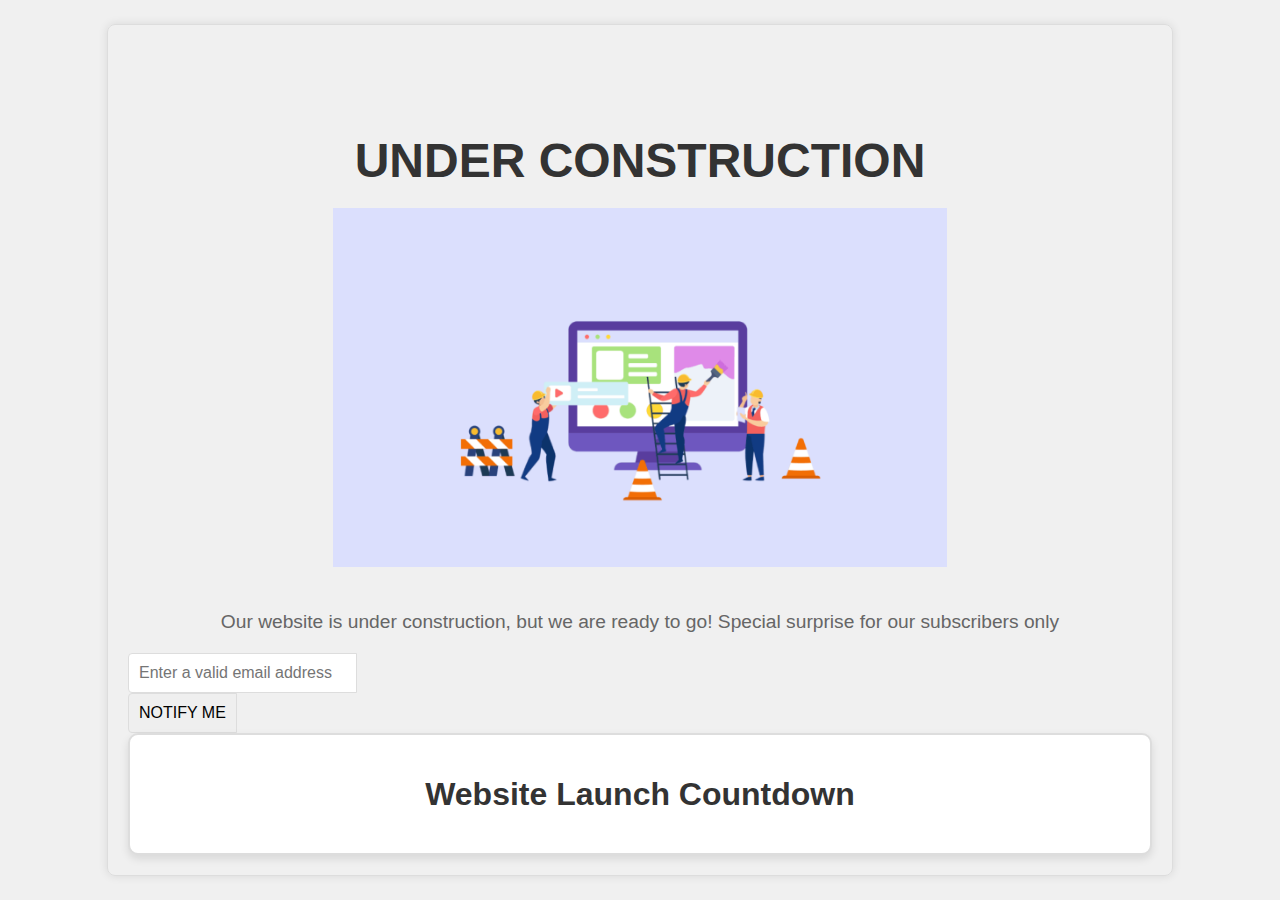
==== index.html @ 3c710b71 "update" ====
<!DOCTYPE html>
<html lang="en">
<head>
    <meta charset="UTF-8">
    <meta name="viewport" content="width=device-width, initial-scale=1.0">
    <title>Under Construction</title>
    <link rel="shortcut icon" type="x-icon" href="logo.png">
    <link rel="stylesheet" href="style.css">
    <style>
        body {
            font-family: Arial, sans-serif;
            display: flex;
            justify-content: center;
            align-items: center;
            height: 100vh;
            background-color: #f0f0f0;
        }
        .countdown {
            text-align: center;
            background: #fff;
            padding: 20px;
            border: 2px solid #ddd;
            border-radius: 10px;
            box-shadow: 0 4px 8px rgba(0, 0, 0, 0.1);
            
        }
        .countdown h1 {
            font-size: 2em;
            margin-bottom: 20px;
        }
        .countdown div {
            font-size: 1.5em;
        }
    </style>
</head>
<body>
    <div class="container">
        <h1>UNDER CONSTRUCTION</h1>
        <div class="construction-sign">
            <img src="construction-sign.png" alt="Under Construction">
        </div>
        <p>Our website is under construction, but we are ready to go! Special surprise for our subscribers only</p>
        <form action="https://api.web3forms.com/submit" method="POST">

            <input type="hidden" name="access_key" value="2a504369-e3d3-4a8f-8441-d31168070d09">

            <input class="notify-form"  type="email" placeholder="Enter a valid email address" required>
            <button class="notify-form"  type="submit">NOTIFY ME</button>
        </form>
        <div class="countdown">
            <h1>Website Launch Countdown</h1>
            <div id="timer"></div>
        </div>
    
        <script>
            // Set the date we're counting down to
            var countDownDate = new Date("August 25, 2024 00:00:00").getTime();
    
            // Update the count down every 1 second
            var x = setInterval(function() {
                // Get today's date and time
                var now = new Date().getTime();
    
                // Find the distance between now and the count down date
                var distance = countDownDate - now;
    
                // Time calculations for days, hours, minutes and seconds
                var days = Math.floor(distance / (1000 * 60 * 60 * 24));
                var hours = Math.floor((distance % (1000 * 60 * 60 * 24)) / (1000 * 60 * 60));
                var minutes = Math.floor((distance % (1000 * 60 * 60)) / (1000 * 60));
                var seconds = Math.floor((distance % (1000 * 60)) / 1000);
    
                // Display the result in the element with id="timer"
                document.getElementById("timer").innerHTML = days + "d " + hours + "h " +
                    minutes + "m " + seconds + "s ";
    
                // If the count down is finished, write some text
                if (distance < 0) {
                    clearInterval(x);
                    document.getElementById("timer").innerHTML = "EXPIRED";
                }
            }, 1000);
        </script>
    </div>
</body>
</html>
---- style.css ----
body {
    font-family: Arial, sans-serif;
    background-color: #fff;
    margin: 0;
    padding: 0;
    display: flex;
    justify-content: center;
    align-items: center;
    height: 100vh;
    text-align: center;
}

.container {
    max-width: 1024px;
    margin: 0 auto;
    padding: 20px; padding-top: 2cm;
    border: 1px solid #ddd;
    border-radius: 8px;
    box-shadow: 0 0 10px rgba(0, 0, 0, 0.1);
}

h1 {
    font-size: 3em;
    margin-bottom: 20px;
    color: #333;
}

.construction-sign img {
    width: 60%;
    margin-bottom: 20px;
}

p {
    font-size: 1.2em;
    color: #666;
    margin-bottom: 20px;
}

.notify-form {
    display: flex;
    justify-content: center;
    align-items: center;
}

.notify-form {
    padding: 10px;
    font-size: 1em;
    border: 1px solid #ddd;
    border-radius: 4px 0 0 4px;
    outline: none;
}

.notify-form button {
    padding: 10px 20px;
    font-size: 1em;
    border: 1px solid #ddd;
    border-radius: 0 4px 4px 0;
    background-color: #333;
    color: #fff;
    cursor: pointer;
    outline: none;
}

.notify-form button:hover {
    background-color: #555;
}
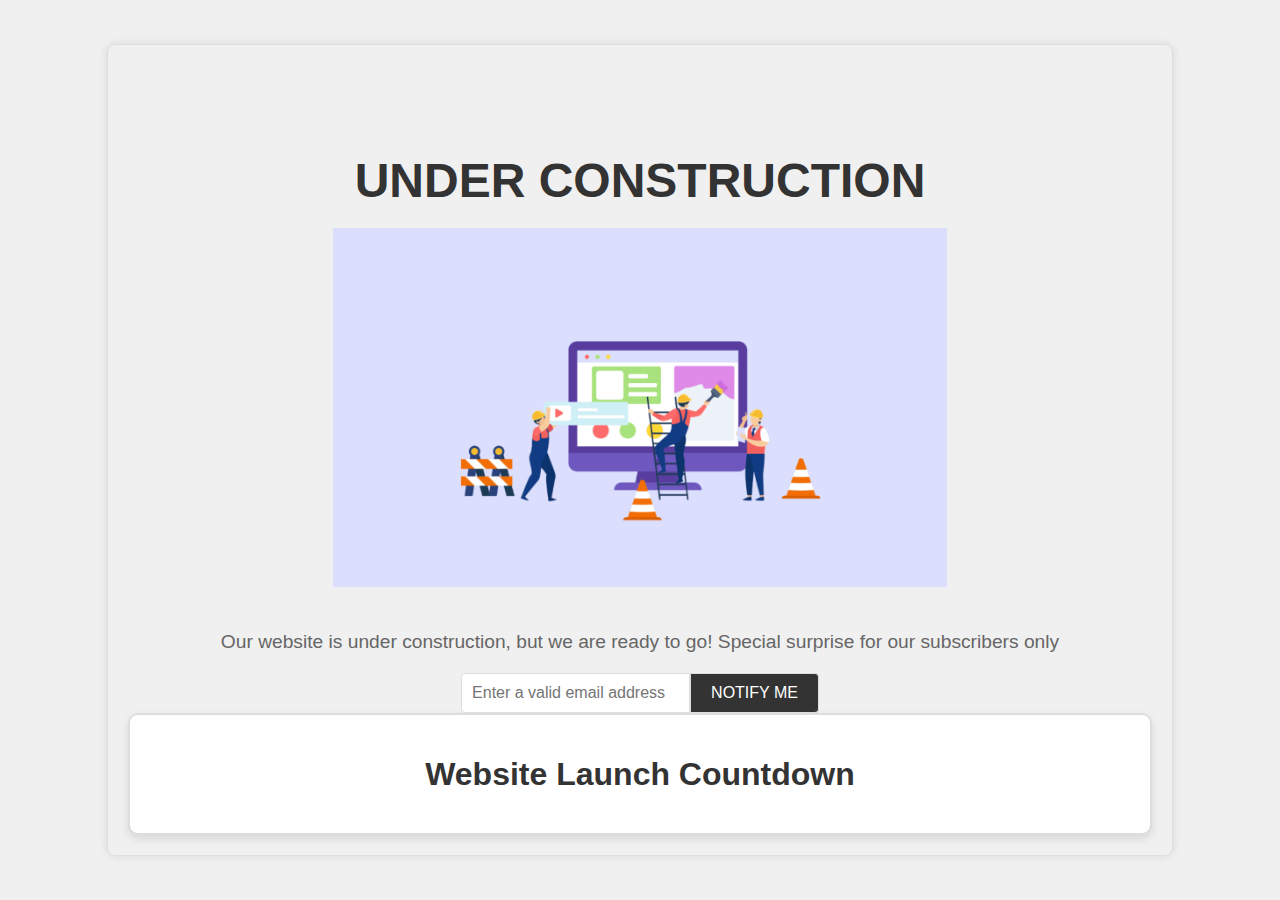
==== commit dbcd72b7: "back" ====
--- a/index.html
+++ b/index.html
@@ -40,12 +40,12 @@
             <img src="construction-sign.png" alt="Under Construction">
         </div>
         <p>Our website is under construction, but we are ready to go! Special surprise for our subscribers only</p>
-        <form action="https://api.web3forms.com/submit" method="POST">
+        <form class="notify-form" action="https://api.web3forms.com/submit" method="POST">
 
             <input type="hidden" name="access_key" value="2a504369-e3d3-4a8f-8441-d31168070d09">
-
-            <input class="notify-form"  type="email" placeholder="Enter a valid email address" required>
-            <button class="notify-form"  type="submit">NOTIFY ME</button>
+            
+            <input type="email" placeholder="Enter a valid email address" required>
+            <button type="submit">NOTIFY ME</button>
         </form>
         <div class="countdown">
             <h1>Website Launch Countdown</h1>
--- a/style.css
+++ b/style.css
@@ -42,7 +42,7 @@
     align-items: center;
 }
 
-.notify-form {
+.notify-form input {
     padding: 10px;
     font-size: 1em;
     border: 1px solid #ddd;
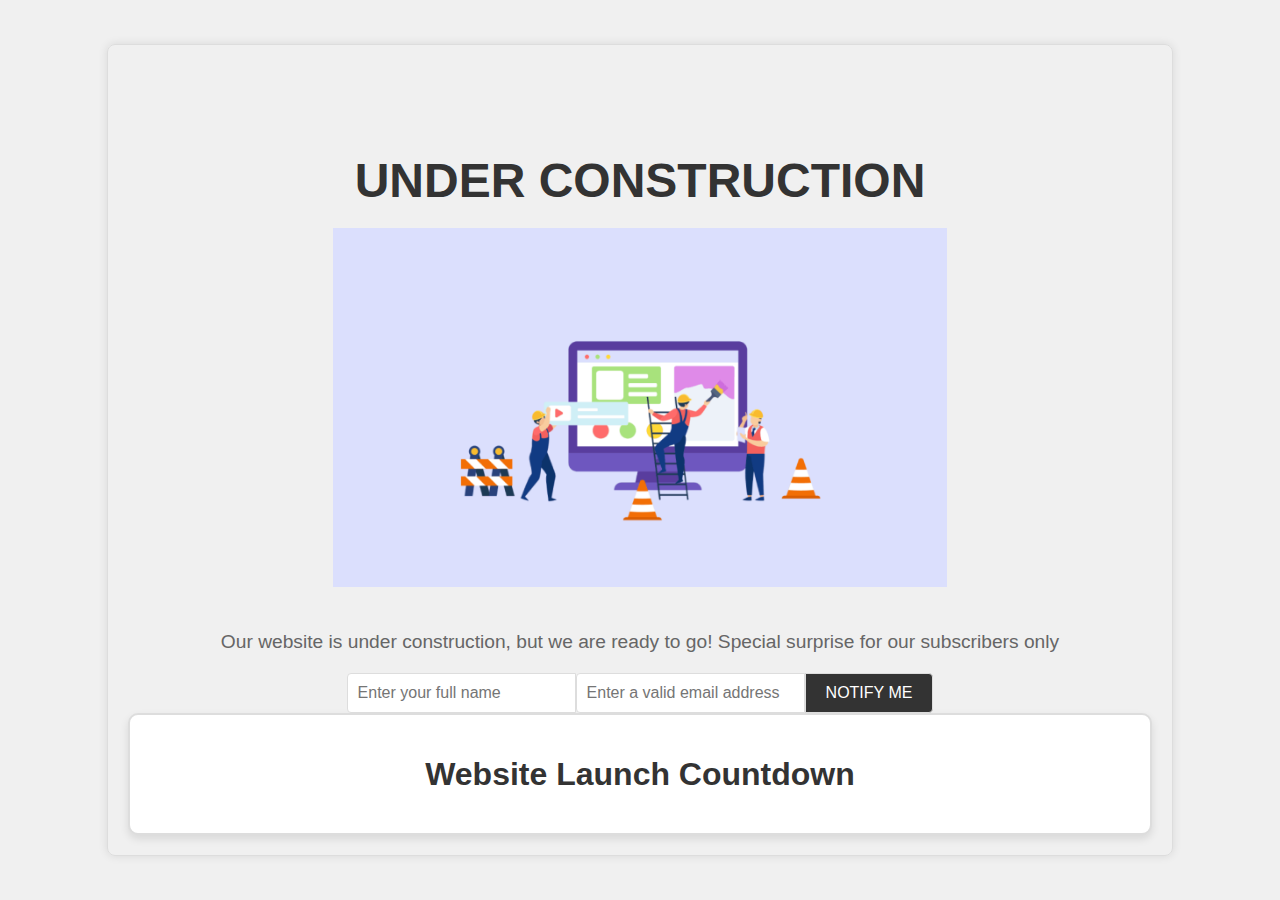
==== commit f270057c: "save" ====
--- a/index.html
+++ b/index.html
@@ -43,7 +43,8 @@
         <form class="notify-form" action="https://api.web3forms.com/submit" method="POST">
 
             <input type="hidden" name="access_key" value="2a504369-e3d3-4a8f-8441-d31168070d09">
-            
+
+            <input type="text" name="name" required placeholder="Enter your full name">
             <input type="email" placeholder="Enter a valid email address" required>
             <button type="submit">NOTIFY ME</button>
         </form>
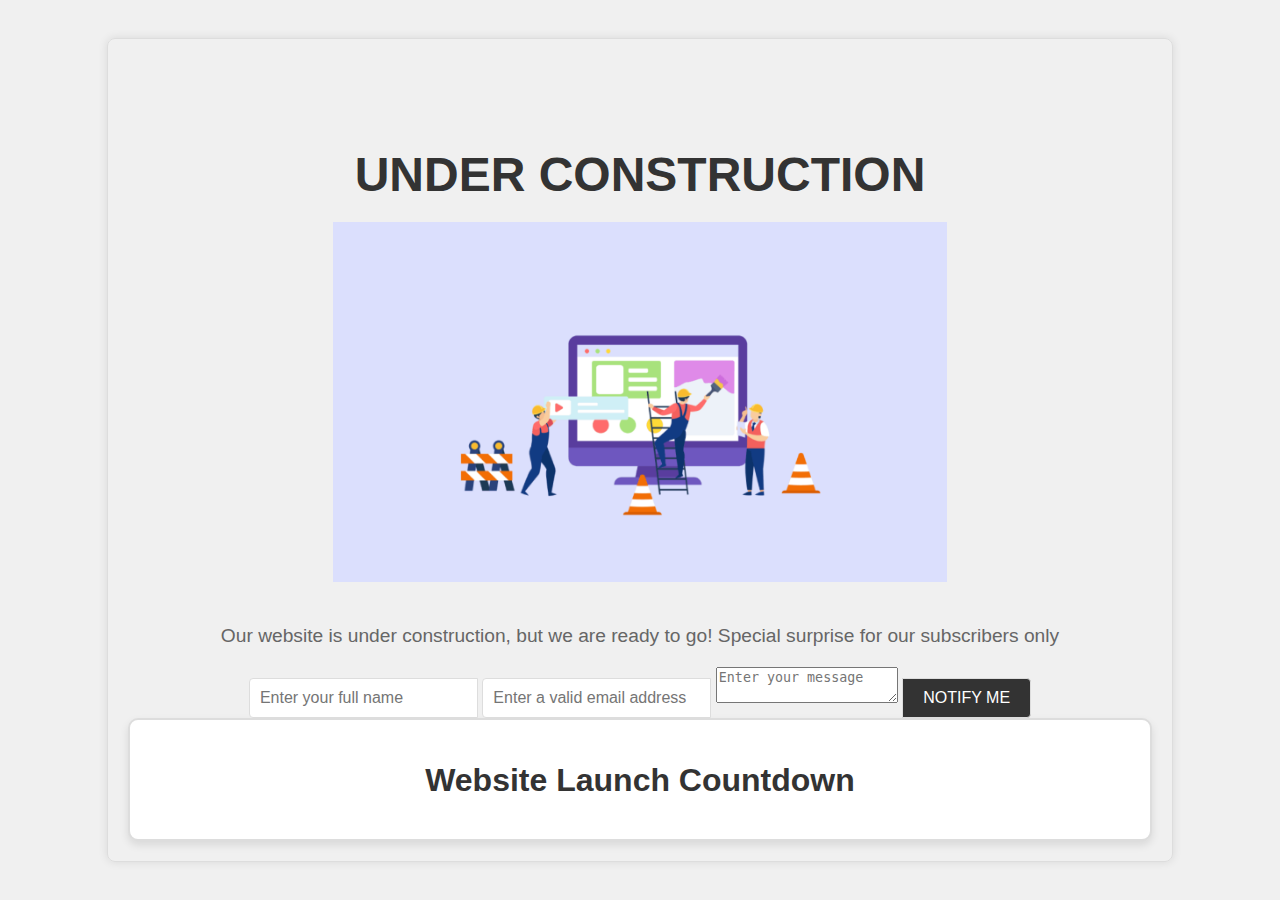
==== commit c9c2c394: "s" ====
--- a/index.html
+++ b/index.html
@@ -44,8 +44,9 @@
 
             <input type="hidden" name="access_key" value="2a504369-e3d3-4a8f-8441-d31168070d09">
 
-            <input type="text" name="name" required placeholder="Enter your full name">
+            <input type="text" name="name" required placeholder="Enter your full name" required>
             <input type="email" placeholder="Enter a valid email address" required>
+            <textarea name="message" placeholder="Enter your message" required></textarea>
             <button type="submit">NOTIFY ME</button>
         </form>
         <div class="countdown">
--- a/style.css
+++ b/style.css
@@ -37,7 +37,6 @@
 }
 
 .notify-form {
-    display: flex;
     justify-content: center;
     align-items: center;
 }
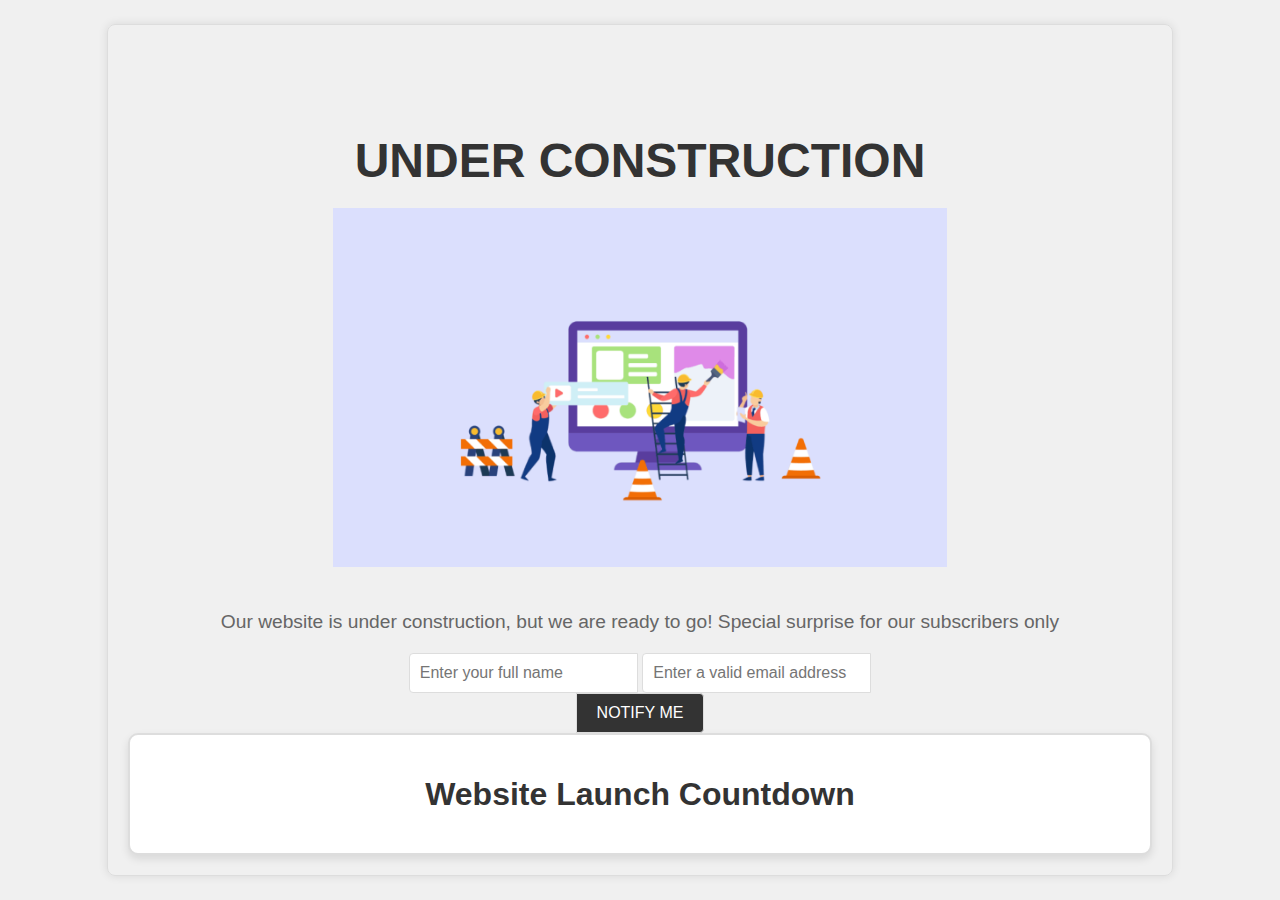
==== commit 87f801bf: "update" ====
--- a/index.html
+++ b/index.html
@@ -42,11 +42,13 @@
         <p>Our website is under construction, but we are ready to go! Special surprise for our subscribers only</p>
         <form class="notify-form" action="https://api.web3forms.com/submit" method="POST">
 
-            <input type="hidden" name="access_key" value="2a504369-e3d3-4a8f-8441-d31168070d09">
+            <div class="notify-form">
 
-            <input type="text" name="name" required placeholder="Enter your full name" required>
-            <input type="email" placeholder="Enter a valid email address" required>
-            <textarea name="message" placeholder="Enter your message" required></textarea>
+                <input type="hidden" name="access_key" value="2a504369-e3d3-4a8f-8441-d31168070d09">
+
+                <input type="text" name="name" required placeholder="Enter your full name" required>
+                <input type="email" placeholder="Enter a valid email address" required>
+            </div>
             <button type="submit">NOTIFY ME</button>
         </form>
         <div class="countdown">
--- a/style.css
+++ b/style.css
@@ -37,7 +37,7 @@
 }
 
 .notify-form {
-    justify-content: center;
+    justify-content: left;
     align-items: center;
 }
 
